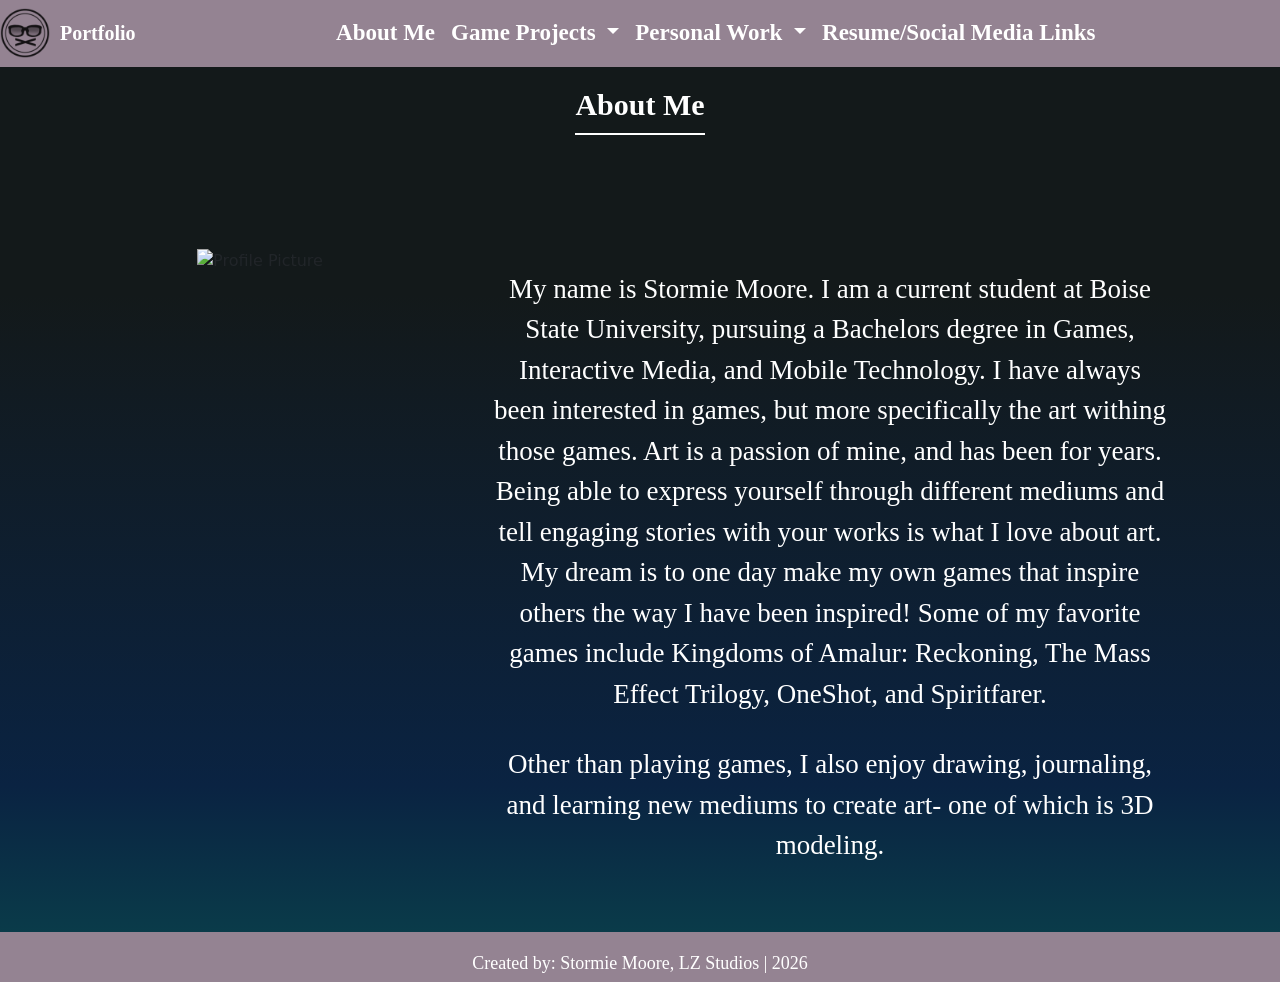
==== about.html @ 98fcc444 "adding info to about page" ====
<!DOCTYPE html>
<html lang="en">

<head>
    <meta name="viewport" content="width=device-width, initial-scale=1.0">
    <link href="https://cdn.jsdelivr.net/npm/bootstrap@5.3.8/dist/css/bootstrap.min.css" rel="stylesheet"
        crossorigin="anonymous">
    <script src="https://cdn.jsdelivr.net/npm/bootstrap@5.3.8/dist/js/bootstrap.bundle.min.js"
        crossorigin="anonymous"></script>
    <link rel="stylesheet" href="web_style.css">
    <title>About Me</title>
</head>

<body class="background">
    <nav class="navbar navbar-expand-lg navbar-dark">
        <img src="CSS_Images/logo.png" alt="logo image" class="logo">
        <a class="navbar-brand" href="index.html">Portfolio</a>

        <button class="navbar-toggler" type="button" data-bs-toggle="collapse" data-bs-target="#navbarSupportedContent"
            aria-controls="navbarSupportedContent" aria-expanded="false" aria-label="Toggle navigation">
            <span class="navbar-toggler-icon"></span>
        </button>

        <div class="collapse navbar-collapse" id="navbarSupportedContent">
            <ul class="navbar-nav mx-auto">

                <li class="nav-item active">
                    <a class="nav-link" href="about.html">About Me</a>
                </li>

                <li class="nav-item dropdown">
                    <a class="nav-link dropdown-toggle" id="navbarDropdown1" role="button" data-bs-toggle="dropdown"
                        aria-expanded="false">
                        Game Projects
                    </a>
                    <div class="dropdown-menu" aria-labelledby="navbarDropdown1">
                        <a class="dropdown-item" href="solitaire.html">Solitaire Siege</a>
                        <div class="dropdown-divider"></div>
                        <a class="dropdown-item" href="bardo.html">The Bardo Experiment</a>
                        <div class="dropdown-divider"></div>
                        <a class="dropdown-item" href="tomb.html">The Tomb of the Saintess</a>
                    </div>
                </li>

                <li class="nav-item dropdown">
                    <a class="nav-link dropdown-toggle" id="navbarDropdown2" role="button" data-bs-toggle="dropdown"
                        aria-expanded="false">
                        Personal Work
                    </a>
                    <div class="dropdown-menu" aria-labelledby="navbarDropdown2">
                        <a class="dropdown-item" href="characters.html">Character Designs</a>
                        <div class="dropdown-divider"></div>
                        <a class="dropdown-item" href="commissions.html">Commissions</a>
                        <div class="dropdown-divider"></div>
                        <a class="dropdown-item" href="fanart.html">Fanart/Other Works</a>
                    </div>
                </li>

                <li class="nav-item">
                    <a class="nav-link" href="#">Resume/Social Media Links</a>
                </li>

            </ul>
        </div>
    </nav>

    <div class="container">
            <h2 class="h2"><b>About Me</b></h2>
    </div>
    <br>
    <br>
    <br>

    <div class="container mt-4">
        <div class="row text-center">
            <div class="col-md-4">
                <img src="CSS_Images/placeholder.png" alt="Profile Picture" class="img-fluid">
            </div>
            <div class="col-md-8">
                <p class="about-text">My name is Stormie Moore. I am a current student at Boise State University, pursuing a Bachelors degree in Games, Interactive Media, and Mobile Technology.
                    I have always been interested in games, but more specifically the art withing those games. Art is a passion of mine, and has been for years. Being able to express yourself through 
                    different mediums and tell engaging stories with your works is what I love about art. My dream is to one day make my own games that inspire others the way I have been inspired! Some of my favorite games
                    include Kingdoms of Amalur: Reckoning, The Mass Effect Trilogy, OneShot, and Spiritfarer.
                </p>
                <p>
                    Other than playing games, I also enjoy drawing, journaling, and learning new mediums to create art- one of which is 3D modeling.
                </p>
            </div>
        </div>
    </div>

    

    <footer class="bottom-bar">
        <p>Created by: Stormie Moore, LZ Studios | 2026</p>
    </footer>
</body>

</html>
---- web_style.css ----
.background {
    background: linear-gradient(to bottom,
            #13191A 30%,
            #0A2342 80%,
            #0A434C 100%);
    min-height: 100vh;
}

.logo {
    width: 50px;
    height: 50px;
    margin-right: 10px;
}

.navbar {
    background-color: #948392;
    font-family: garamond, serif;
    font-weight: bold;
    font-size: 23px;
}

.navbar .nav-link,
.navbar-brand {
    color: white;
}

.navbar-toggler {
    border-color: white;
}

.navbar-toggler-icon {
    filter: invert(1);
}

.top_h1 {
    color: white;
    font-family: 'lucida handwriting', cursive;
    text-align: center;
    font-size: 60px;
    margin-right: 20px;
}

/* makes this section centered */
.title-section {
    display: flex;
    align-items: center;
    justify-content: center;
    gap: 20px;
    margin-top: 50px;
}

/* changes the width and height, stops it from stretching weirdly */
.title-section img {
    width: 80px;
    height: 80px;
    object-fit: cover;
}

.container {
    text-align: center;
}

.h2 {
    color: white;
    text-align: center;
    font-family: garamond, serif;
    font-size: 30px;
    margin-top: 20px;
    border-bottom: 2px solid white;
    display: inline-block;
    padding-bottom: 10px;
}

p {
    color: white;
    text-align: center;
    font-family: garamond, serif;
    font-size: 27px;
    margin-top: 30px;
    margin-left: 30px;
    margin-right: 30px;
}

.row img {
    max-height: 300px;
    object-fit: cover;
    margin-bottom: 20px;
    margin-top: 10px;
}

.fade-image {
    opacity: 0;
    animation: fadeIn 5s forwards;
}

@keyframes fadeIn {
    from {
        opacity: 0;
        transform: none;
    }

    to {
        opacity: 1;
        transform: none;
    }
}

.popup {
    position: fixed;
    top: 0;
    left: 0;
    width: 100%;
    height: 100%;

    background: rgba(255, 255, 255, 0.8);
    display: none;

    justify-content: center;
    align-items: center;
}

.popup a {
    display: flex;
    justify-content: center;
    align-items: center;
    width: 100%;
}

.popup:target {
    display: flex;
}

.popup.img1 img {
    max-width: 30%;
    max-height: 30%;
        border-radius: 10px;
}

.popup.img2 img {
    max-width: 50%;
    max-height: 50%;
        border-radius: 10px;
}

.bottom-bar
{
    background-color: #948392;
    margin-top: 50px;
    height: 50px;
    display: flex;
    justify-content: center;
    align-items: center;
    font-family: garamond, serif;
}
.bottom-bar p
{
    font-size: 18px;
}
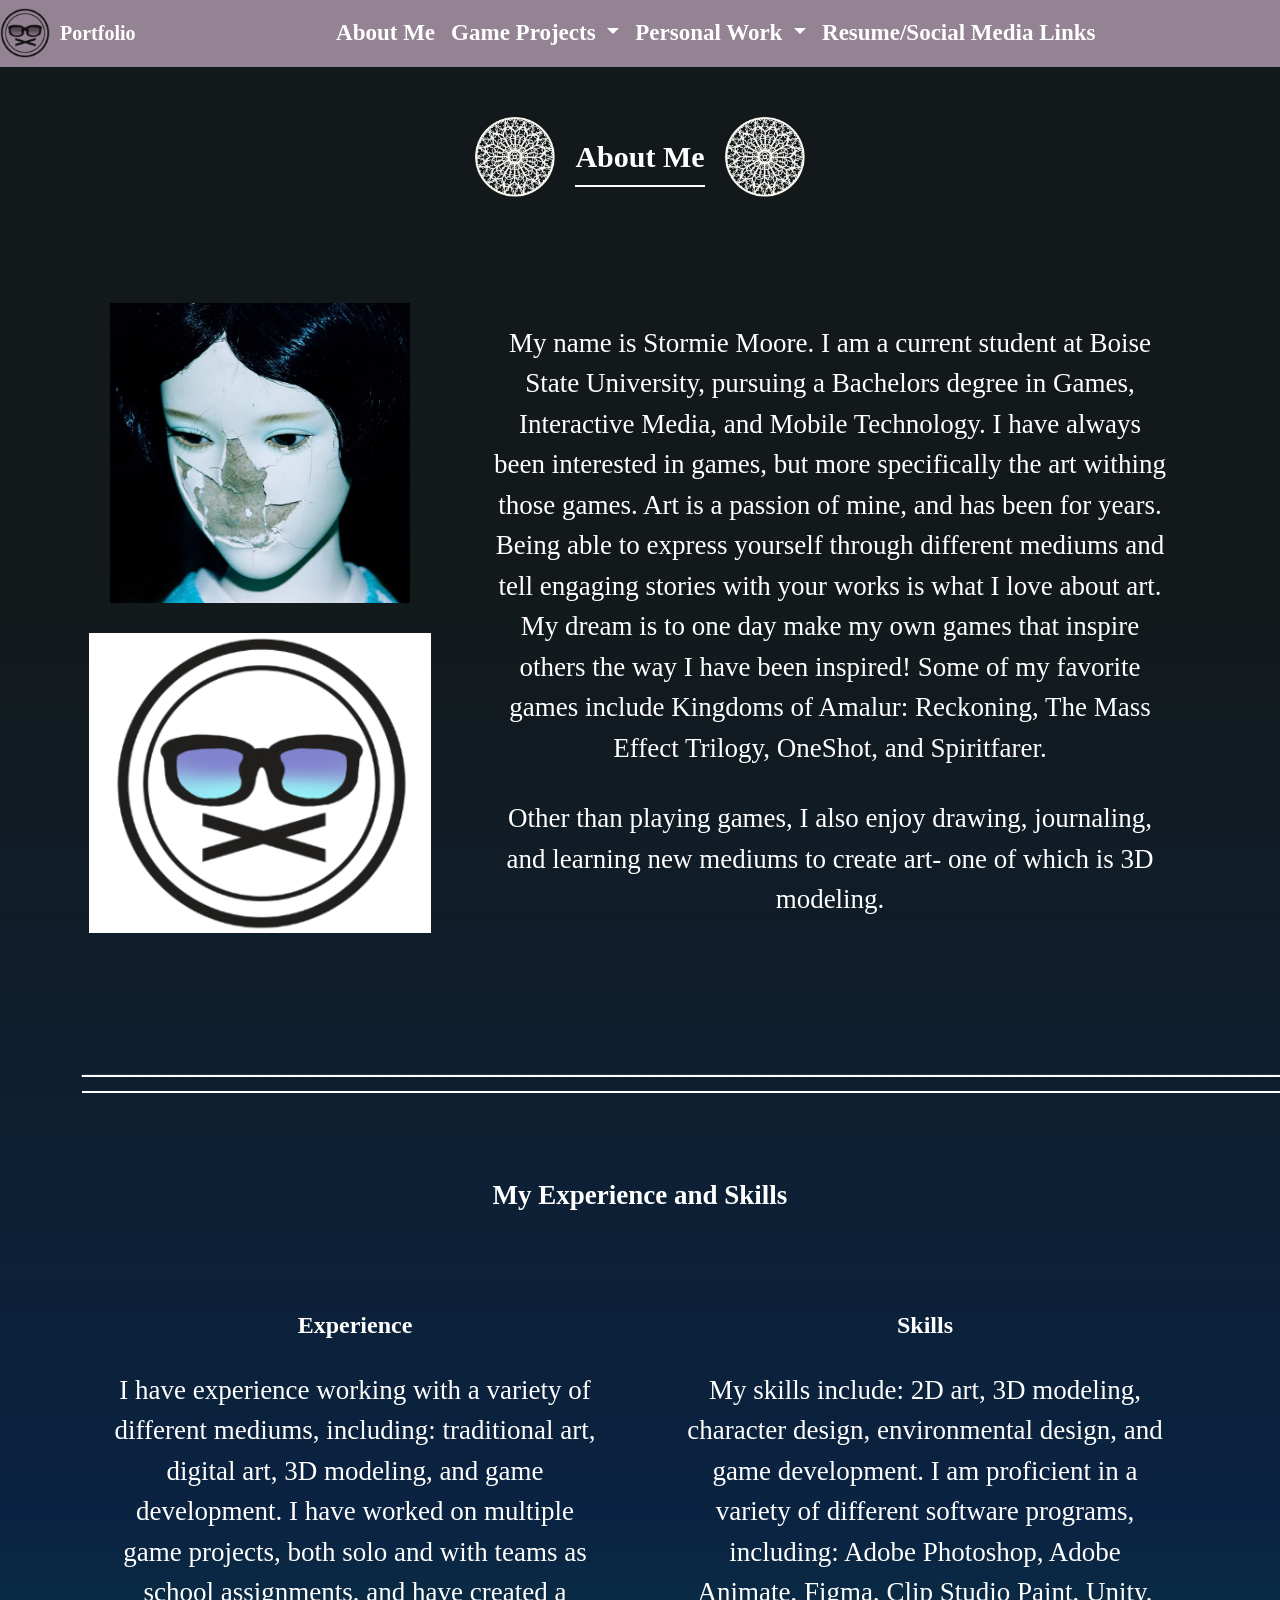
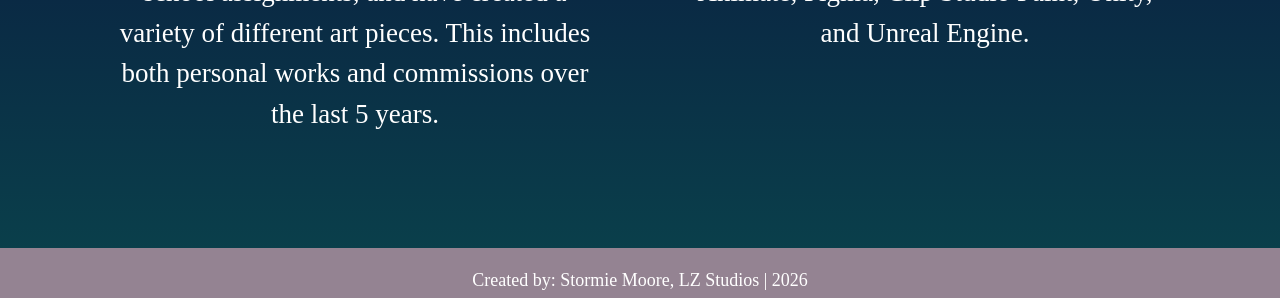
==== commit dff2826a: "Css and html changes added new images, fixed the h tags, and added more text" ====
--- a/about.html
+++ b/about.html
@@ -64,8 +64,10 @@
         </div>
     </nav>
 
-    <div class="container">
-            <h2 class="h2"><b>About Me</b></h2>
+    <div class="title-section">
+        <img src="CSS_Images/window_design.png" alt="left image">
+        <h2 class="h2"><b>About Me</b></h2>
+        <img src="CSS_Images/window_design.png" alt="right image">
     </div>
     <br>
     <br>
@@ -74,26 +76,68 @@
     <div class="container mt-4">
         <div class="row text-center">
             <div class="col-md-4">
-                <img src="CSS_Images/placeholder.png" alt="Profile Picture" class="img-fluid">
+                <img src="CSS_Images\placeholder.jpg" alt="Profile Picture" class="img-fluid">
+                <img src="CSS_Images\color_logo.png" alt="Profile Picture" class="img-fluid">
             </div>
+
             <div class="col-md-8">
-                <p class="about-text">My name is Stormie Moore. I am a current student at Boise State University, pursuing a Bachelors degree in Games, Interactive Media, and Mobile Technology.
-                    I have always been interested in games, but more specifically the art withing those games. Art is a passion of mine, and has been for years. Being able to express yourself through 
-                    different mediums and tell engaging stories with your works is what I love about art. My dream is to one day make my own games that inspire others the way I have been inspired! Some of my favorite games
+                <p class="about-text">My name is Stormie Moore. I am a current student at Boise State University,
+                    pursuing a Bachelors degree in Games, Interactive Media, and Mobile Technology.
+                    I have always been interested in games, but more specifically the art withing those games. Art is a
+                    passion of mine, and has been for years. Being able to express yourself through
+                    different mediums and tell engaging stories with your works is what I love about art. My dream is to
+                    one day make my own games that inspire others the way I have been inspired! Some of my favorite
+                    games
                     include Kingdoms of Amalur: Reckoning, The Mass Effect Trilogy, OneShot, and Spiritfarer.
                 </p>
                 <p>
-                    Other than playing games, I also enjoy drawing, journaling, and learning new mediums to create art- one of which is 3D modeling.
+                    Other than playing games, I also enjoy drawing, journaling, and learning new mediums to create art-
+                    one of which is 3D modeling.
                 </p>
             </div>
         </div>
     </div>
+    <br>
+    <br>
+    <br>
 
-    
+    <div class="container">
+        <h2 class="h2"><b>________________________________________________________________________________</b></h2>
+    </div>
+    <br>
+    <br>
 
-    <footer class="bottom-bar">
-        <p>Created by: Stormie Moore, LZ Studios | 2026</p>
-    </footer>
+    <h3 class="h3"><b>My Experience and Skills</b></h3>
+    <br>
+    <br>
+
+    <div class="container mt-4">
+        <div class="row text-center">
+            <div class="col-md-6">
+                <h4 class="h4"><b>Experience</b></h4>
+                <p>
+                    I have experience working with a variety of different mediums, including: traditional art, digital
+                    art, 3D modeling, and game development. I have worked on multiple game projects, both solo and with
+                    teams as school assignments, and have created a variety of different art pieces. 
+                    This includes both personal works and commissions over the last 5 years.
+                </p>
+            </div>
+            <div class="col-md-6">
+                <h4 class="h4"><b>Skills</b></h4>
+                <p>
+                    My skills include: 2D art, 3D modeling, character design, environmental design, and game
+                    development. I am proficient in a variety of different software programs, including: Adobe
+                    Photoshop, Adobe Animate, Figma, Clip Studio Paint, Unity, and Unreal Engine.
+                </p>
+            </div>
+        </div>
+    </div>
+    <br>
+    <br>
+
+        <footer class="bottom-bar">
+            <p>Created by: Stormie Moore, LZ Studios | 2026</p>
+        </footer>
 </body>
 
 </html>
--- a/web_style.css
+++ b/web_style.css
@@ -71,6 +71,25 @@
     padding-bottom: 10px;
 }
 
+.h3 {
+    color: white;
+    text-align: center;
+    font-family: garamond, serif;
+    font-size: 27px;
+    margin-top: 30px;
+    margin-left: 30px;
+    margin-right: 30px;
+}
+
+.h4 {
+    color: white;
+    text-align: center;
+    font-family: garamond, serif;
+    font-size: 24px;
+    margin-top: 20px;
+    margin-bottom: 20px;
+}
+
 p {
     color: white;
     text-align: center;
@@ -133,17 +152,16 @@
 .popup.img1 img {
     max-width: 30%;
     max-height: 30%;
-        border-radius: 10px;
+    border-radius: 10px;
 }
 
 .popup.img2 img {
     max-width: 50%;
     max-height: 50%;
-        border-radius: 10px;
+    border-radius: 10px;
 }
 
-.bottom-bar
-{
+.bottom-bar {
     background-color: #948392;
     margin-top: 50px;
     height: 50px;
@@ -152,7 +170,7 @@
     align-items: center;
     font-family: garamond, serif;
 }
-.bottom-bar p
-{
+
+.bottom-bar p {
     font-size: 18px;
 }
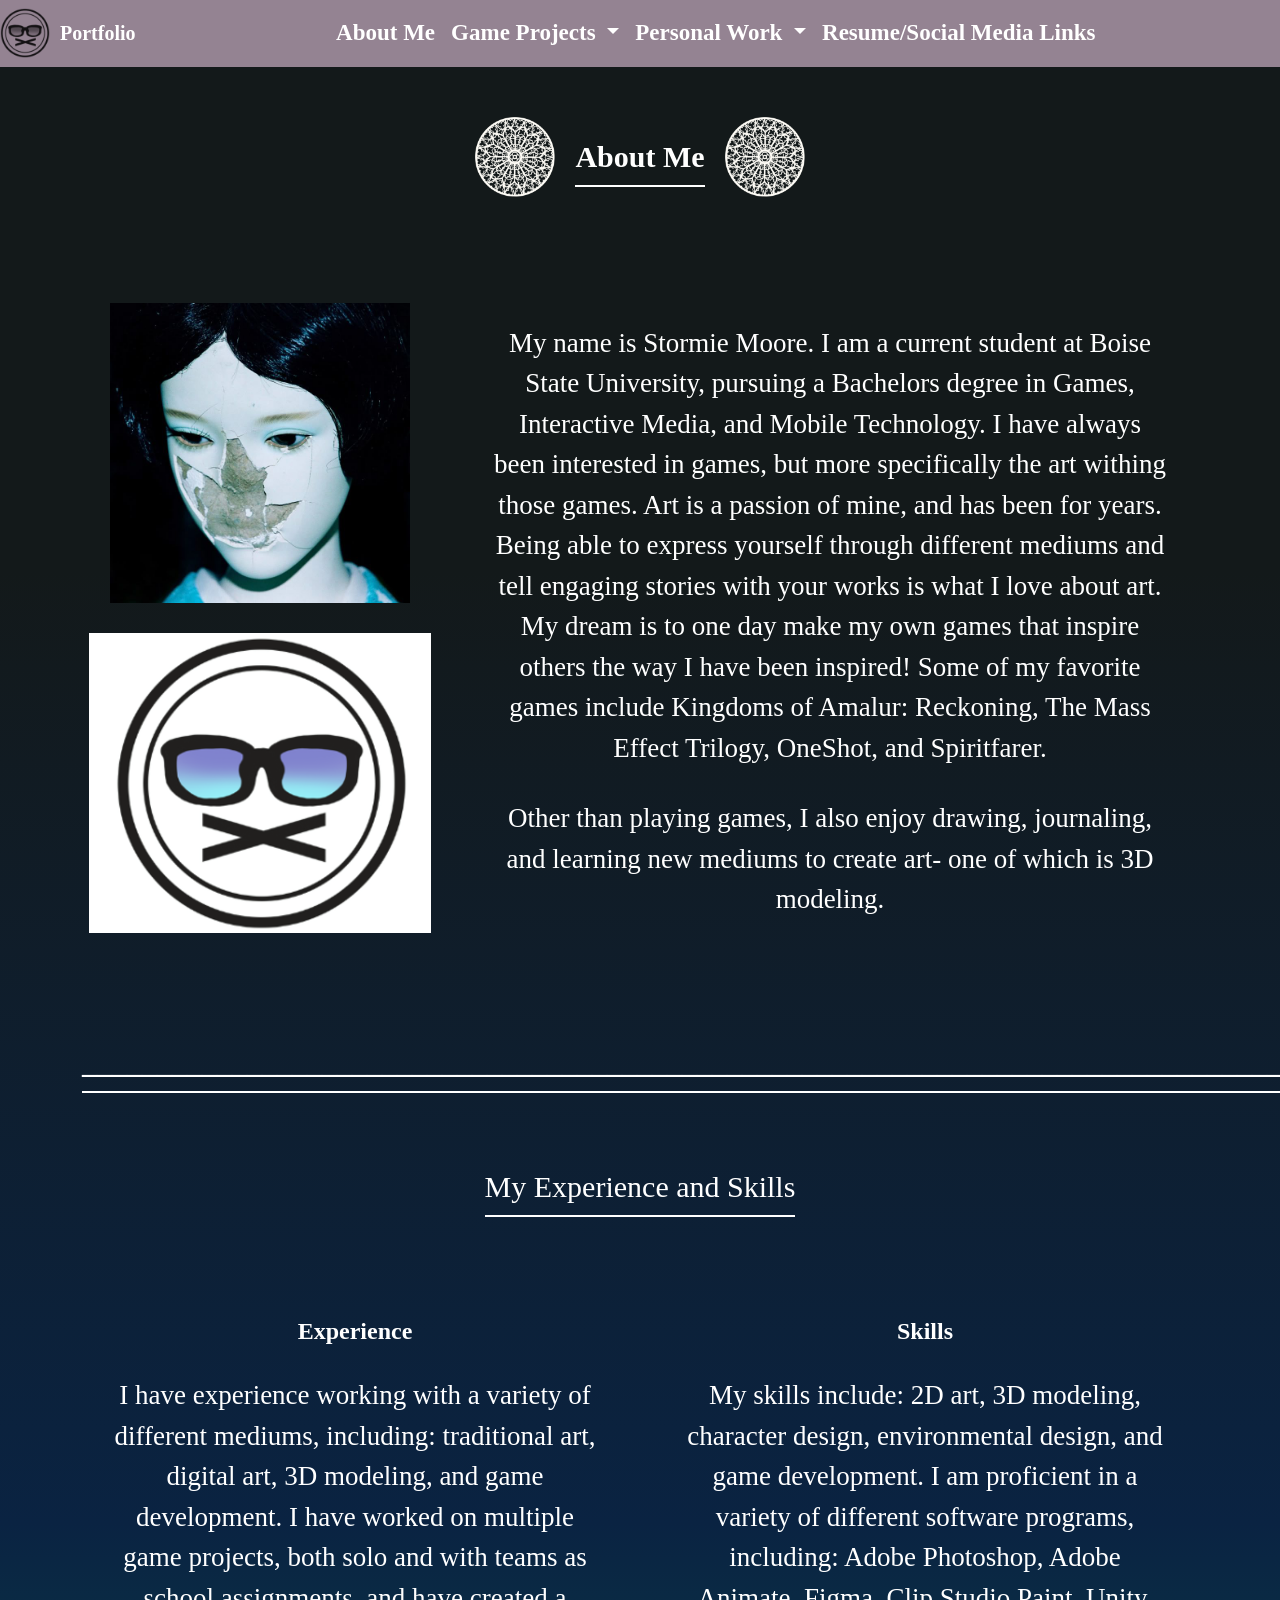
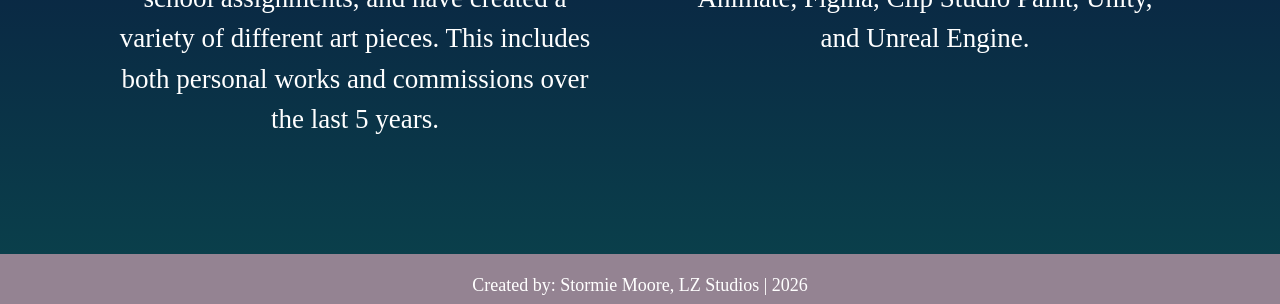
==== commit d209c60c: "Update about.html" ====
--- a/about.html
+++ b/about.html
@@ -64,6 +64,7 @@
         </div>
     </nav>
 
+    
     <div class="title-section">
         <img src="CSS_Images/window_design.png" alt="left image">
         <h2 class="h2"><b>About Me</b></h2>
@@ -107,7 +108,11 @@
     <br>
     <br>
 
-    <h3 class="h3"><b>My Experience and Skills</b></h3>
+    <div class="container">
+        <h2 class="h2">
+            My Experience and Skills
+        </h2>
+    </div>
     <br>
     <br>
 
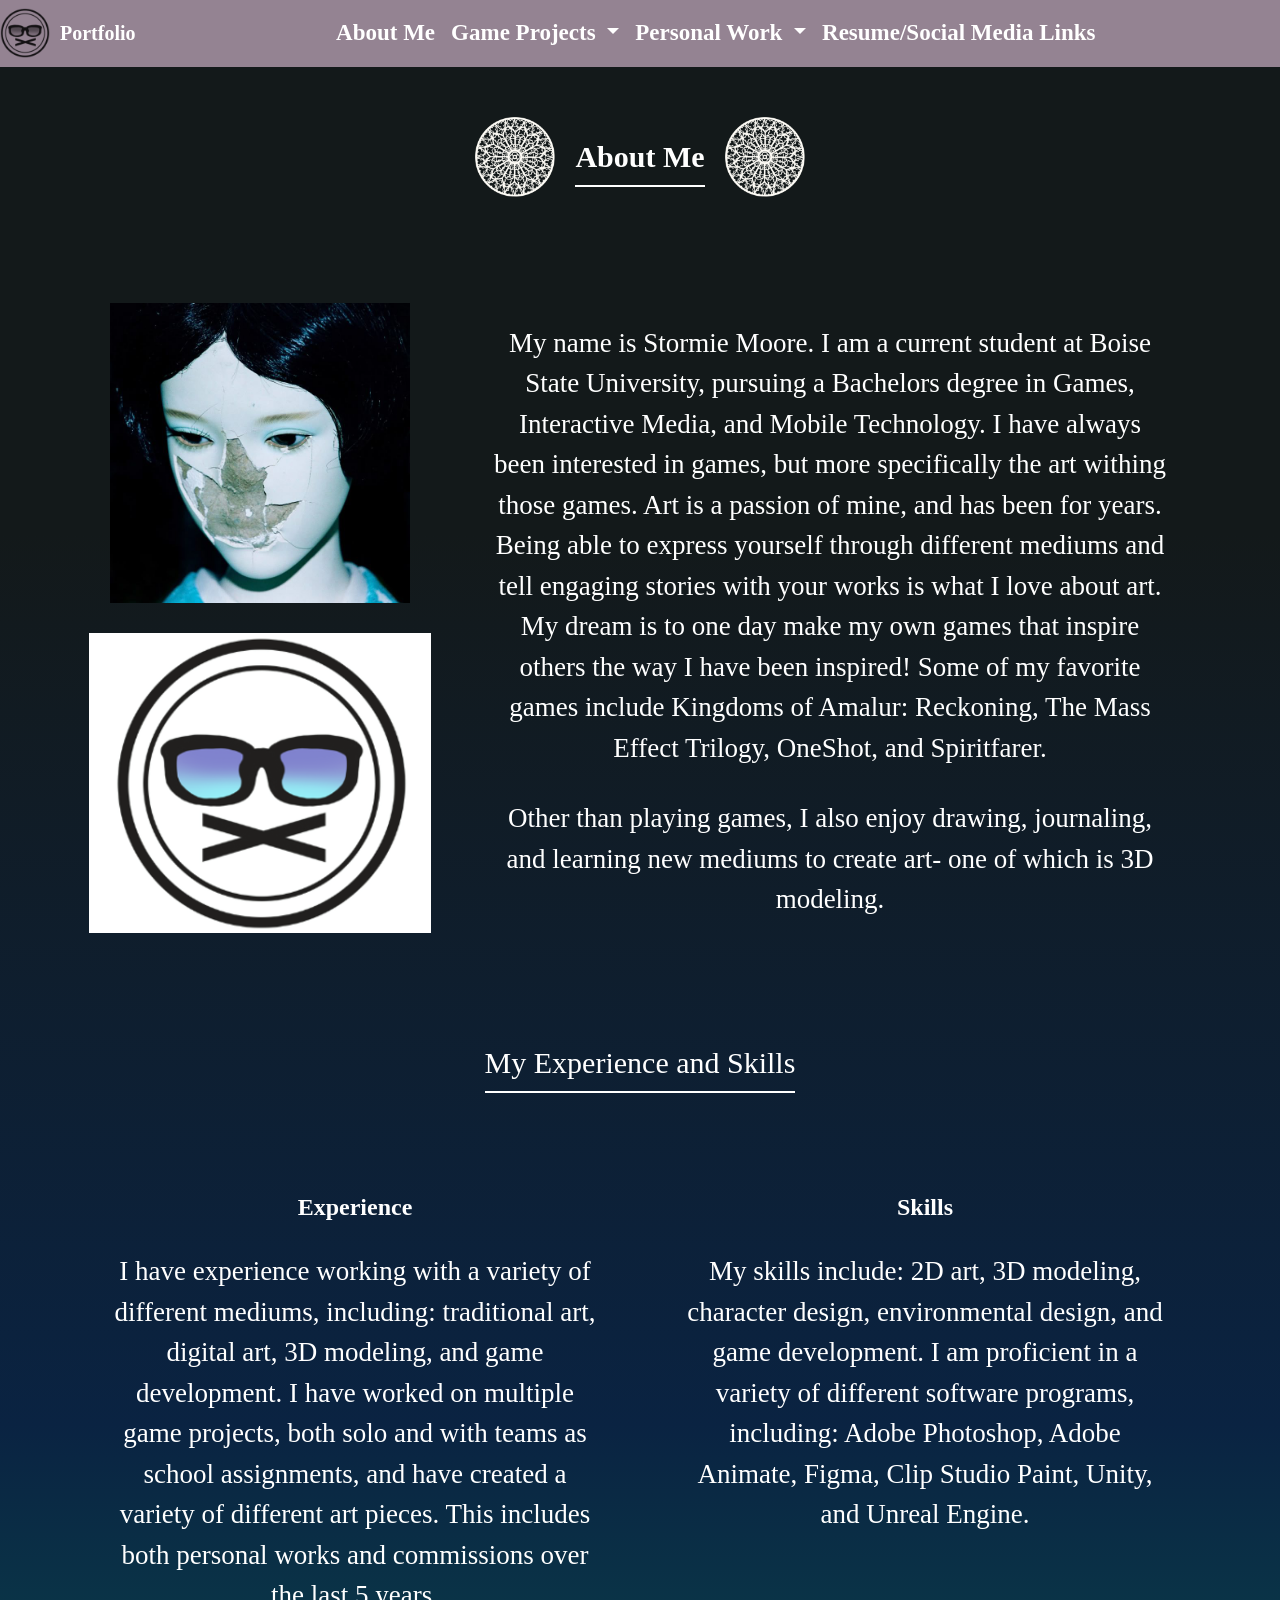
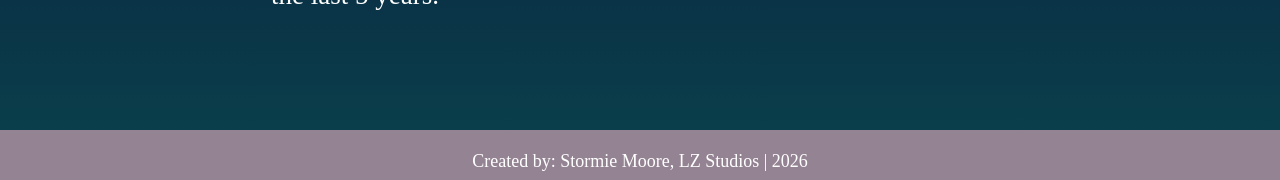
==== commit 87d02fae: "Update about.html" ====
--- a/about.html
+++ b/about.html
@@ -103,12 +103,6 @@
     <br>
 
     <div class="container">
-        <h2 class="h2"><b>________________________________________________________________________________</b></h2>
-    </div>
-    <br>
-    <br>
-
-    <div class="container">
         <h2 class="h2">
             My Experience and Skills
         </h2>
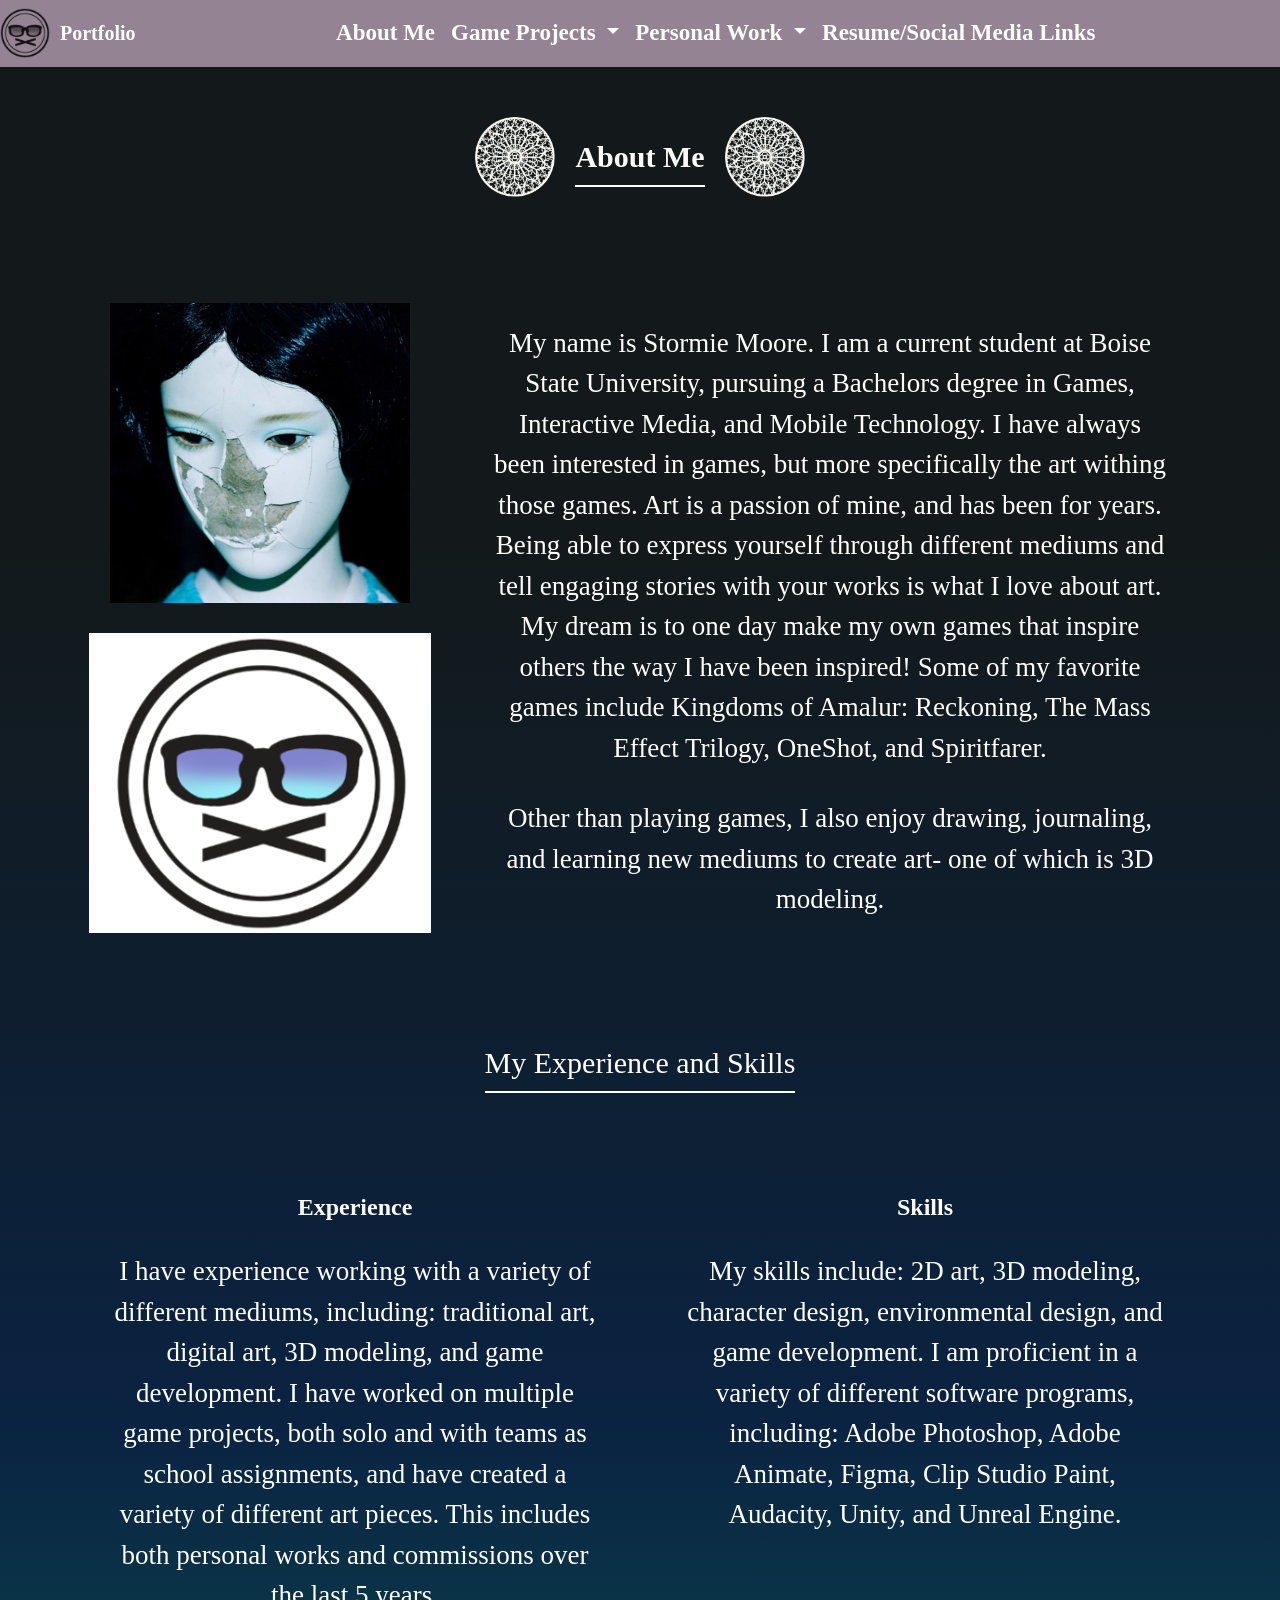
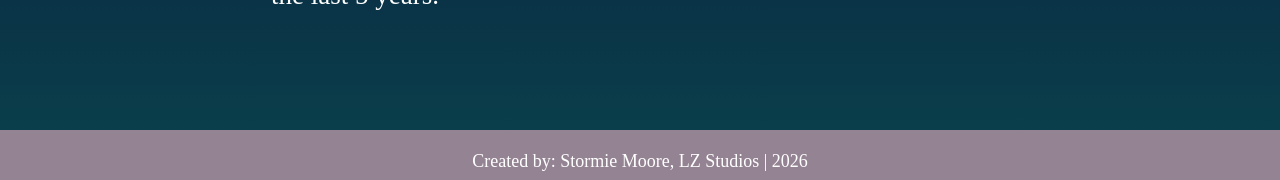
==== commit ec1ceeba: "Added text to solitaire" ====
--- a/about.html
+++ b/about.html
@@ -25,7 +25,7 @@
             <ul class="navbar-nav mx-auto">
 
                 <li class="nav-item active">
-                    <a class="nav-link" href="about.html">About Me</a>
+                    <a class="nav-link">About Me</a>
                 </li>
 
                 <li class="nav-item dropdown">
@@ -57,7 +57,7 @@
                 </li>
 
                 <li class="nav-item">
-                    <a class="nav-link" href="#">Resume/Social Media Links</a>
+                    <a class="nav-link" href="information.html">Resume/Social Media Links</a>
                 </li>
 
             </ul>
@@ -126,7 +126,7 @@
                 <p>
                     My skills include: 2D art, 3D modeling, character design, environmental design, and game
                     development. I am proficient in a variety of different software programs, including: Adobe
-                    Photoshop, Adobe Animate, Figma, Clip Studio Paint, Unity, and Unreal Engine.
+                    Photoshop, Adobe Animate, Figma, Clip Studio Paint, Audacity, Unity, and Unreal Engine.
                 </p>
             </div>
         </div>
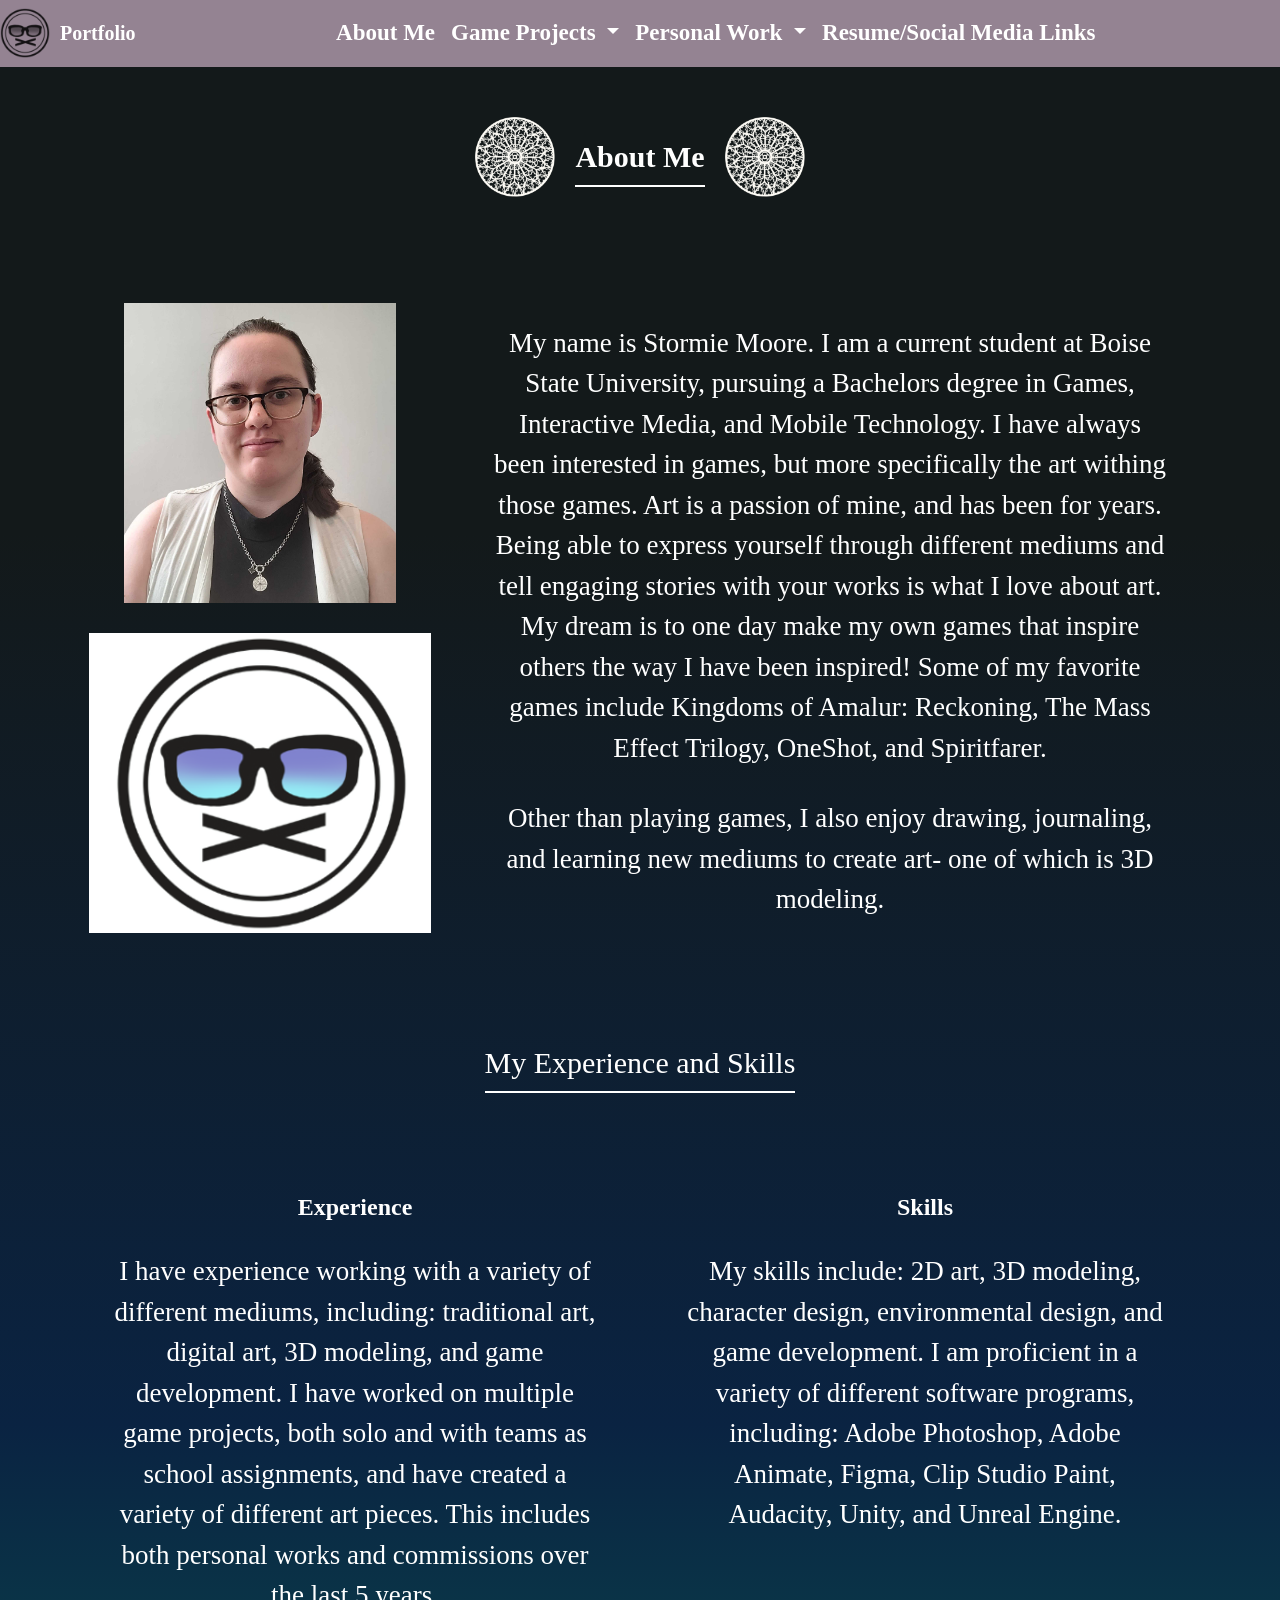
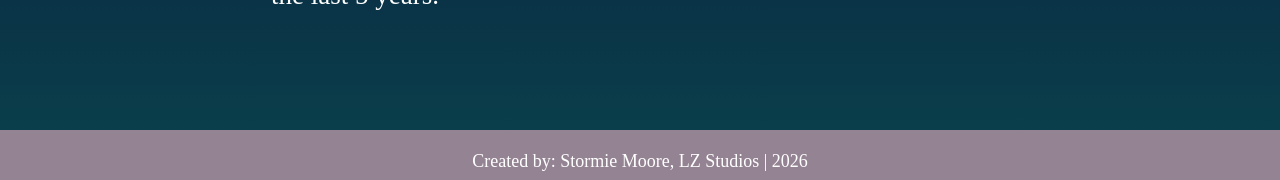
==== commit d4068ba2: "edits to UI and profile image added" ====
--- a/about.html
+++ b/about.html
@@ -50,9 +50,7 @@
                     <div class="dropdown-menu" aria-labelledby="navbarDropdown2">
                         <a class="dropdown-item" href="characters.html">Character Designs</a>
                         <div class="dropdown-divider"></div>
-                        <a class="dropdown-item" href="commissions.html">Commissions</a>
-                        <div class="dropdown-divider"></div>
-                        <a class="dropdown-item" href="fanart.html">Fanart/Other Works</a>
+                        <a class="dropdown-item" href="commissions.html">Commissions and Fanart</a>
                     </div>
                 </li>
 
@@ -77,7 +75,7 @@
     <div class="container mt-4">
         <div class="row text-center">
             <div class="col-md-4">
-                <img src="CSS_Images\placeholder.jpg" alt="Profile Picture" class="img-fluid">
+                <img src="CSS_Images\Profile.jpg" alt="Profile Picture" class="img-fluid">
                 <img src="CSS_Images\color_logo.png" alt="Profile Picture" class="img-fluid">
             </div>
 
--- a/web_style.css
+++ b/web_style.css
@@ -100,6 +100,17 @@
     margin-right: 30px;
 }
 
+.info
+{
+    color: white;
+    text-align: center;
+    font-family: garamond, serif;
+    font-size: 18px;
+    margin-top: 30px;
+    margin-left: 30px;
+    margin-right: 30px;
+}
+
 .row img {
     max-height: 300px;
     object-fit: cover;
